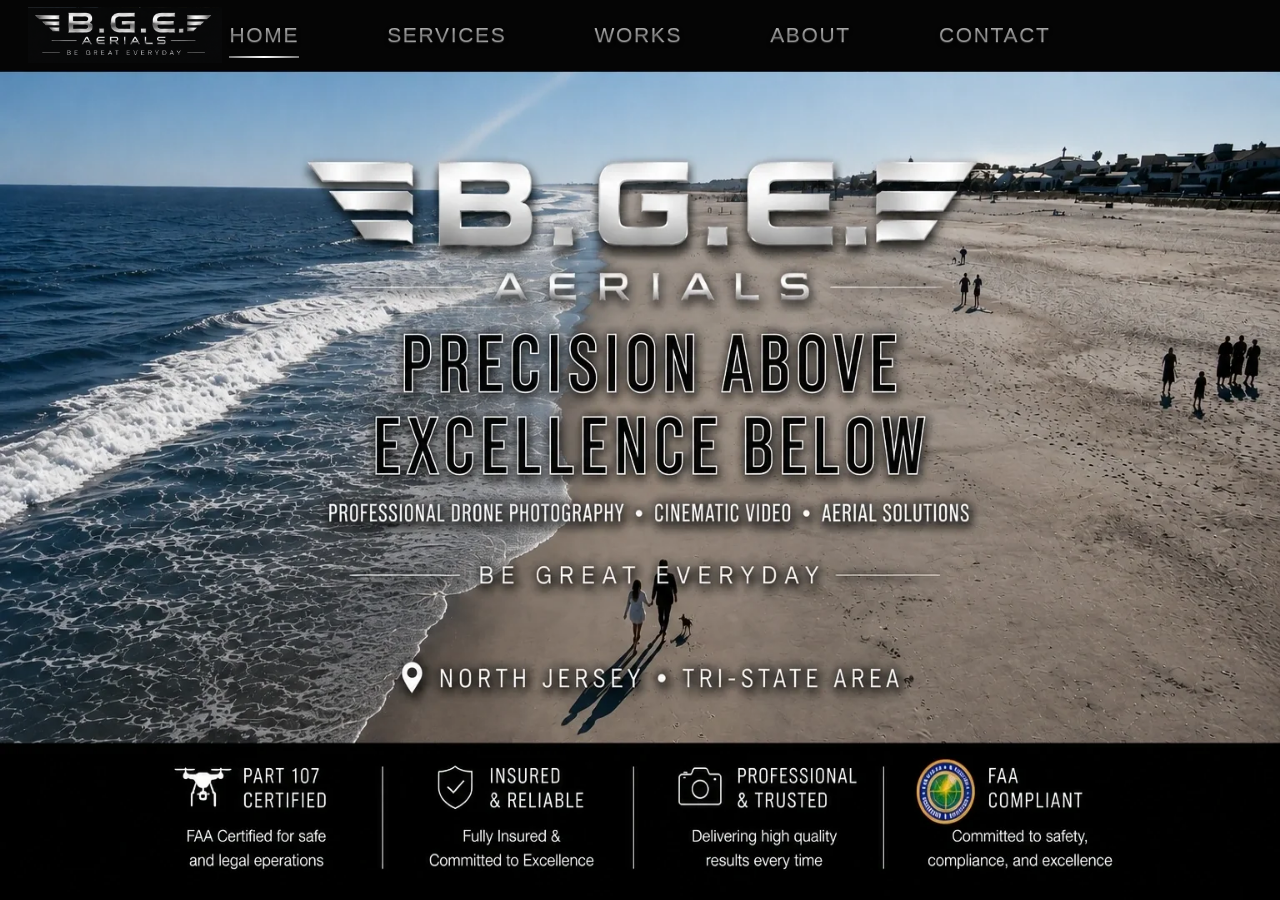
==== index.html @ 2f4e0eed "Add files via upload" ====
<!doctype html>
<html lang="en">
<head>
  <meta charset="utf-8">
  <meta name="viewport" content="width=device-width,initial-scale=1,viewport-fit=cover">
  <meta name="description" content="B.G.E. Aerials provides professional drone photography, cinematic video, and aerial media across North Jersey and the Tri-State Area.">
  <title>Home | B.G.E. Aerials</title>
  <style>
    *{box-sizing:border-box}
    html,body{margin:0;width:100%;min-height:100%;background:#000}
    body{font-family:Arial,Helvetica,sans-serif}
    .desktop-home{display:none}
    .mobile-home{display:block;position:relative;width:100%;min-height:100vh;background:#000}
    .mobile-home-header{height:92px;background:#050505;display:flex;align-items:center;justify-content:space-between;padding:8px 18px 8px 16px}
    .mobile-logo-home{display:block;width:min(48vw,330px);line-height:0}
    .mobile-logo-home img{display:block;width:100%;height:auto}
    .mobile-home-art-wrap{position:relative;width:100%;overflow:hidden;background:#000}
    .mobile-home-art{display:block;width:100%;height:auto;border:0;margin:0}
    .mobile-menu-button{position:relative;width:54px;height:54px;border:0;background:transparent;padding:0;cursor:pointer;z-index:51}
    .mobile-menu-button span,.mobile-menu-button::before,.mobile-menu-button::after{content:"";position:absolute;left:7px;right:7px;height:5px;border-radius:4px;background:#f4f4f4;box-shadow:0 1px 3px rgba(255,255,255,.25)}
    .mobile-menu-button::before{top:13px}.mobile-menu-button span{top:25px}.mobile-menu-button::after{top:37px}
    .mobile-nav{display:none;position:fixed;z-index:49;inset:0;background:rgba(0,0,0,.96);padding:110px 28px 28px}
    .mobile-nav.open{display:flex;flex-direction:column;align-items:center;gap:26px}
    .mobile-nav a{color:#fff;text-decoration:none;font-size:22px;letter-spacing:.12em;font-weight:700}

    .desktop-standard-header{display:none}
    @media (min-width:761px){
      html,body{height:100%;overflow:hidden}
      .mobile-home,.mobile-nav{display:none!important}
      .desktop-standard-header{
        display:flex;position:fixed;inset:0 0 auto 0;z-index:100000;
        width:100vw;height:70px;background:#050505;
        align-items:center;justify-content:center;
      }
      .desktop-standard-logo{
        position:absolute;left:28px;top:7px;width:210px;height:56px;
        overflow:hidden;pointer-events:none;user-select:none;
      }
      .desktop-standard-logo img{
        display:block;width:100%;height:56px;object-fit:contain;object-position:left center;
      }
      .desktop-standard-nav{display:flex;align-items:center;justify-content:center;gap:88px;height:70px}
      .desktop-standard-nav a{
        position:relative;display:flex;align-items:center;height:70px;
        color:#d9d9d9;text-decoration:none;text-transform:uppercase;
        font-family:"Arial Narrow",Arial,Helvetica,sans-serif;
        font-size:21px;font-weight:500;line-height:70px;letter-spacing:.08em;white-space:nowrap;
        background:linear-gradient(180deg,#ffffff 0%,#d5d5d5 35%,#858585 52%,#f3f3f3 72%,#b8b8b8 100%);
        -webkit-background-clip:text;background-clip:text;-webkit-text-fill-color:transparent;
        text-shadow:0 1px 1px rgba(255,255,255,.20),0 2px 4px rgba(0,0,0,.65);
      }
      .desktop-standard-nav a::after{
        content:"";position:absolute;left:0;right:0;bottom:12px;height:2px;
        background:linear-gradient(90deg,#777,#fff,#777);transform:scaleX(0);
      }
      .desktop-standard-nav a:hover::after,
      .desktop-standard-nav a.active::after{transform:scaleX(1)}
      .desktop-home{display:block;position:fixed;left:0;right:0;top:70px;bottom:0;overflow:hidden;background:#000}
      .desktop-art{display:block;width:100%;height:100%;object-fit:fill;border:0;pointer-events:none;user-select:none}
    }  
    @media (max-width:760px){
      :root{--bge-mobile-header-height:92px}
      .mobile-home-header{
        position:fixed!important;
        top:0!important;
        left:0!important;
        right:0!important;
        width:100%!important;
        height:var(--bge-mobile-header-height)!important;
        z-index:10000!important;
        margin:0!important;
        transform:none!important;
      }
      .mobile-home{
        padding-top:var(--bge-mobile-header-height)!important;
      }
      .mobile-nav{
        top:var(--bge-mobile-header-height)!important;
        padding-top:28px!important;
        z-index:9999!important;
      }
    }

    @media (max-width:760px){
      .mobile-nav{
        position:fixed!important;left:0!important;right:0!important;top:92px!important;bottom:0!important;
        width:100%!important;height:auto!important;padding:50px 24px 30px!important;margin:0!important;
        background:rgba(0,0,0,.90)!important;z-index:9999!important;
      }
      .mobile-nav.open{display:flex!important;flex-direction:column!important;align-items:center!important;justify-content:flex-start!important;gap:34px!important}
      .mobile-nav a{padding:0!important;margin:0!important;color:#fff!important;text-decoration:none!important;text-transform:uppercase!important;font-family:Arial,Helvetica,sans-serif!important;font-size:22px!important;font-weight:700!important;line-height:1.35!important;letter-spacing:.12em!important;text-align:center!important}
    }

  </style>
</head>
<body>
  <header class="desktop-standard-header" aria-label="Desktop site header">
    <div class="desktop-standard-logo" aria-label="B.G.E. Aerials">
      <img src="assets/desktop-about-logo-full-transparent.png" alt="B.G.E. Aerials">
    </div>
    <nav class="desktop-standard-nav" aria-label="Primary navigation">
      <a class="active" href="index.html">HOME</a>
      <a href="services.html">SERVICES</a>
      <a href="works.html">WORKS</a>
      <a href="about.html">ABOUT</a>
      <a href="contact.html">CONTACT</a>
    </nav>
  </header>

  <main class="desktop-home" aria-label="B.G.E. Aerials homepage">
    <img class="desktop-art" src="assets/homepage-approved-content-no-header.webp?v=20260803-header-match" alt="B.G.E. Aerials — Precision Above, Excellence Below">
  </main>

  <main class="mobile-home" aria-label="B.G.E. Aerials mobile homepage">
    <header class="mobile-home-header">
      <a class="mobile-logo-home" href="index.html" aria-label="B.G.E. Aerials Home"><img src="assets/contact-logo-clean.png" alt="B.G.E. Aerials"></a>
      <button class="mobile-menu-button" type="button" aria-label="Open navigation" aria-expanded="false"><span></span></button>
    </header>
    <div class="mobile-home-art-wrap">
      <img class="mobile-home-art" src="assets/home-mobile-approved-clean-final.webp?v=20260807-period-final" alt="B.G.E. Aerials — Precision Above, Excellence Below">
    </div>
  </main>
  <nav class="mobile-nav" aria-label="Mobile navigation">
    <a href="index.html">HOME</a><a href="services.html">SERVICES</a><a href="works.html">WORKS</a><a href="about.html">ABOUT</a><a href="contact.html">CONTACT</a>
  </nav>
  <script>
    const button=document.querySelector('.mobile-menu-button');
    const nav=document.querySelector('.mobile-nav');
    button.addEventListener('click',()=>{const open=nav.classList.toggle('open');button.setAttribute('aria-expanded',String(open));});
  </script>
</body>
</html>
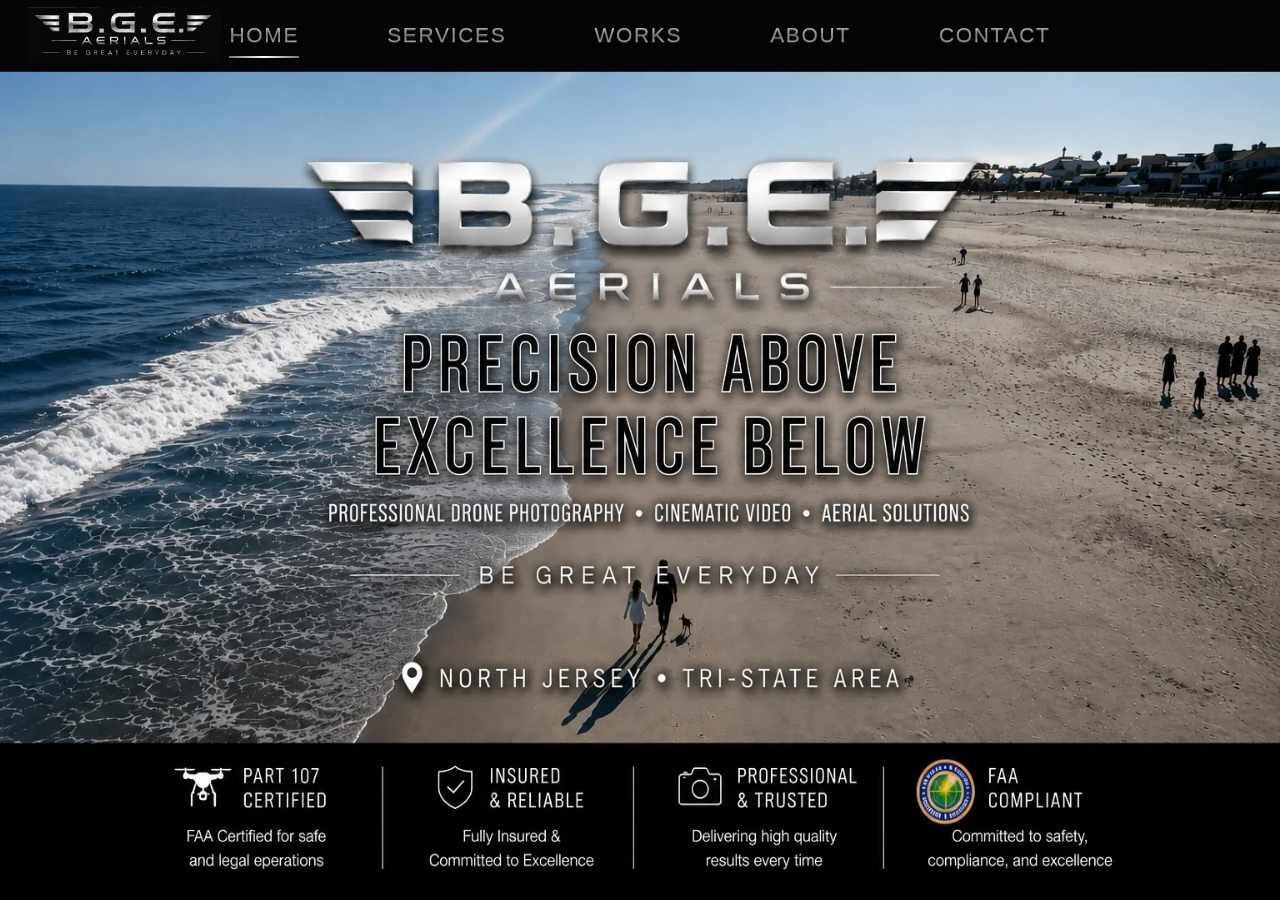
==== commit 63ba826a: "Add files via upload" ====
--- a/index.html
+++ b/index.html
@@ -91,6 +91,14 @@
       .mobile-nav a{padding:0!important;margin:0!important;color:#fff!important;text-decoration:none!important;text-transform:uppercase!important;font-family:Arial,Helvetica,sans-serif!important;font-size:22px!important;font-weight:700!important;line-height:1.35!important;letter-spacing:.12em!important;text-align:center!important}
     }
 
+    /* Desktop homepage: use the exact same shared header as every other page. */
+    .desktop-home-hotspots{display:none!important}
+    @media (min-width:1200px) and (min-aspect-ratio:3/2) and (hover:hover) and (pointer:fine){
+      .desktop-standard-header{display:flex!important}
+      .desktop-home{display:block!important;position:fixed!important;left:0!important;right:0!important;top:70px!important;bottom:0!important;width:100vw!important;height:auto!important;overflow:hidden!important;background:#000!important}
+      .desktop-home .desktop-art{content:url('assets/home-desktop-content-only.webp');width:100%!important;height:100%!important;object-fit:fill!important;object-position:center!important}
+    }
+
   </style>
 </head>
 <body>
@@ -108,16 +116,23 @@
   </header>
 
   <main class="desktop-home" aria-label="B.G.E. Aerials homepage">
-    <img class="desktop-art" src="assets/homepage-approved-content-no-header.webp?v=20260803-header-match" alt="B.G.E. Aerials — Precision Above, Excellence Below">
+    <img class="desktop-art" src="assets/home-approved.webp?v=20260803-header-match" alt="B.G.E. Aerials — Precision Above, Excellence Below">
+    <nav class="desktop-home-hotspots" aria-label="Desktop homepage navigation">
+      <a class="home" href="index.html" aria-label="Home"></a>
+      <a class="services" href="services.html" aria-label="Services"></a>
+      <a class="works" href="works.html" aria-label="Works"></a>
+      <a class="about" href="about.html" aria-label="About"></a>
+      <a class="contact" href="contact.html" aria-label="Contact"></a>
+    </nav>
   </main>
 
   <main class="mobile-home" aria-label="B.G.E. Aerials mobile homepage">
     <header class="mobile-home-header">
-      <a class="mobile-logo-home" href="index.html" aria-label="B.G.E. Aerials Home"><img src="assets/contact-logo-clean.png" alt="B.G.E. Aerials"></a>
+      <div class="mobile-logo-home" aria-label="B.G.E. Aerials"><img src="assets/contact-logo-clean.png" alt="B.G.E. Aerials"></div>
       <button class="mobile-menu-button" type="button" aria-label="Open navigation" aria-expanded="false"><span></span></button>
     </header>
     <div class="mobile-home-art-wrap">
-      <img class="mobile-home-art" src="assets/home-mobile-approved-clean-final.webp?v=20260807-period-final" alt="B.G.E. Aerials — Precision Above, Excellence Below">
+      <img class="mobile-home-art" src="assets/home-mobile-approved.webp?v=20260807-period-final" alt="B.G.E. Aerials — Precision Above, Excellence Below">
     </div>
   </main>
   <nav class="mobile-nav" aria-label="Mobile navigation">
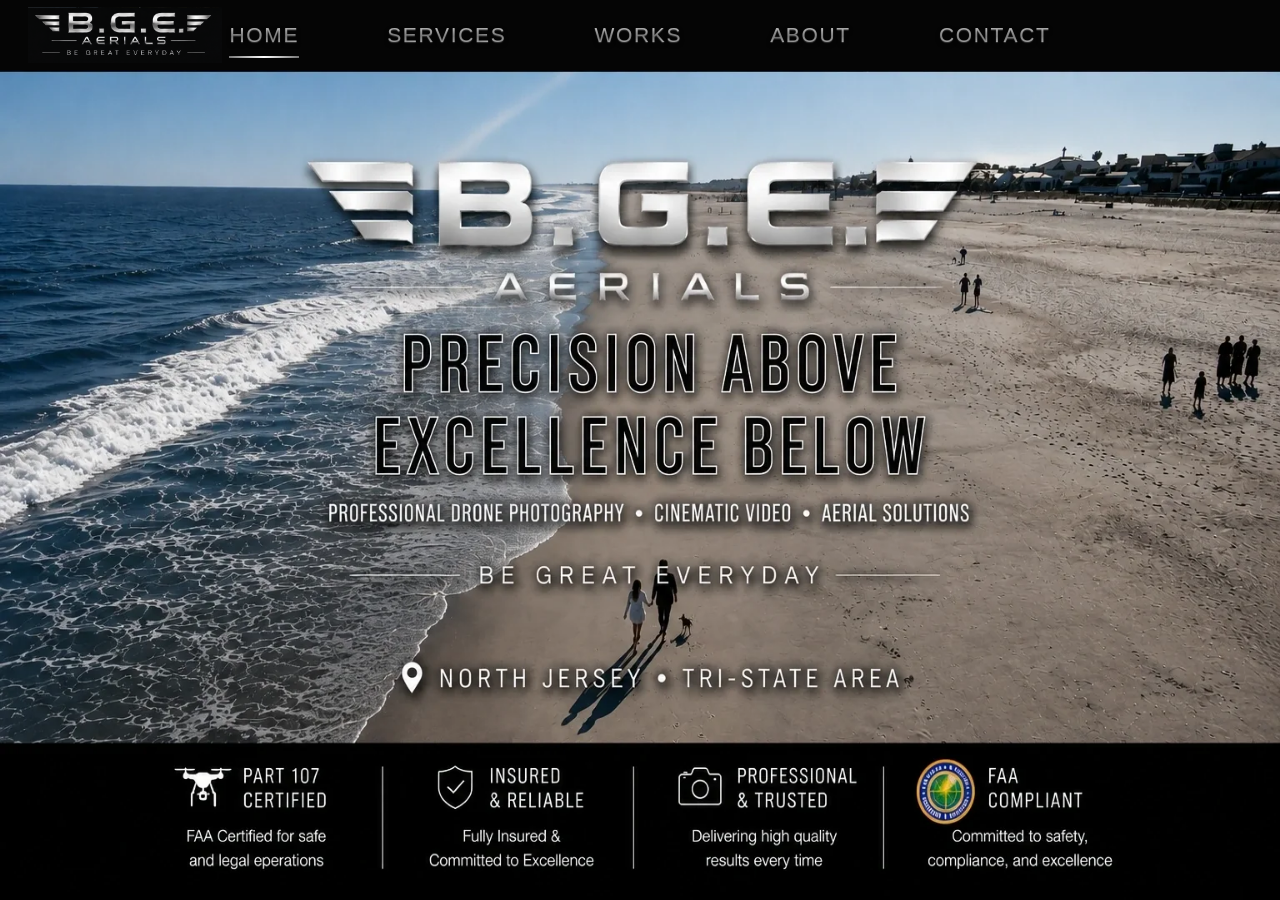
==== commit dc61f0c4: "Add files via upload" ====
--- a/index.html
+++ b/index.html
@@ -96,7 +96,7 @@
     @media (min-width:1200px) and (min-aspect-ratio:3/2) and (hover:hover) and (pointer:fine){
       .desktop-standard-header{display:flex!important}
       .desktop-home{display:block!important;position:fixed!important;left:0!important;right:0!important;top:70px!important;bottom:0!important;width:100vw!important;height:auto!important;overflow:hidden!important;background:#000!important}
-      .desktop-home .desktop-art{content:url('assets/home-desktop-content-only.webp');width:100%!important;height:100%!important;object-fit:fill!important;object-position:center!important}
+      .desktop-home .desktop-art{content:url('assets/home-approved.webp');width:100%!important;height:100%!important;object-fit:fill!important;object-position:center!important}
     }
 
   </style>
@@ -116,7 +116,7 @@
   </header>
 
   <main class="desktop-home" aria-label="B.G.E. Aerials homepage">
-    <img class="desktop-art" src="assets/home-approved.webp?v=20260803-header-match" alt="B.G.E. Aerials — Precision Above, Excellence Below">
+    <img class="desktop-art" src="assets/home-approved.webp?v=20260803-header-match" alt="B.G.E. Aerials — Precision Above, Excellence Below" loading="eager" fetchpriority="high" decoding="async">
     <nav class="desktop-home-hotspots" aria-label="Desktop homepage navigation">
       <a class="home" href="index.html" aria-label="Home"></a>
       <a class="services" href="services.html" aria-label="Services"></a>
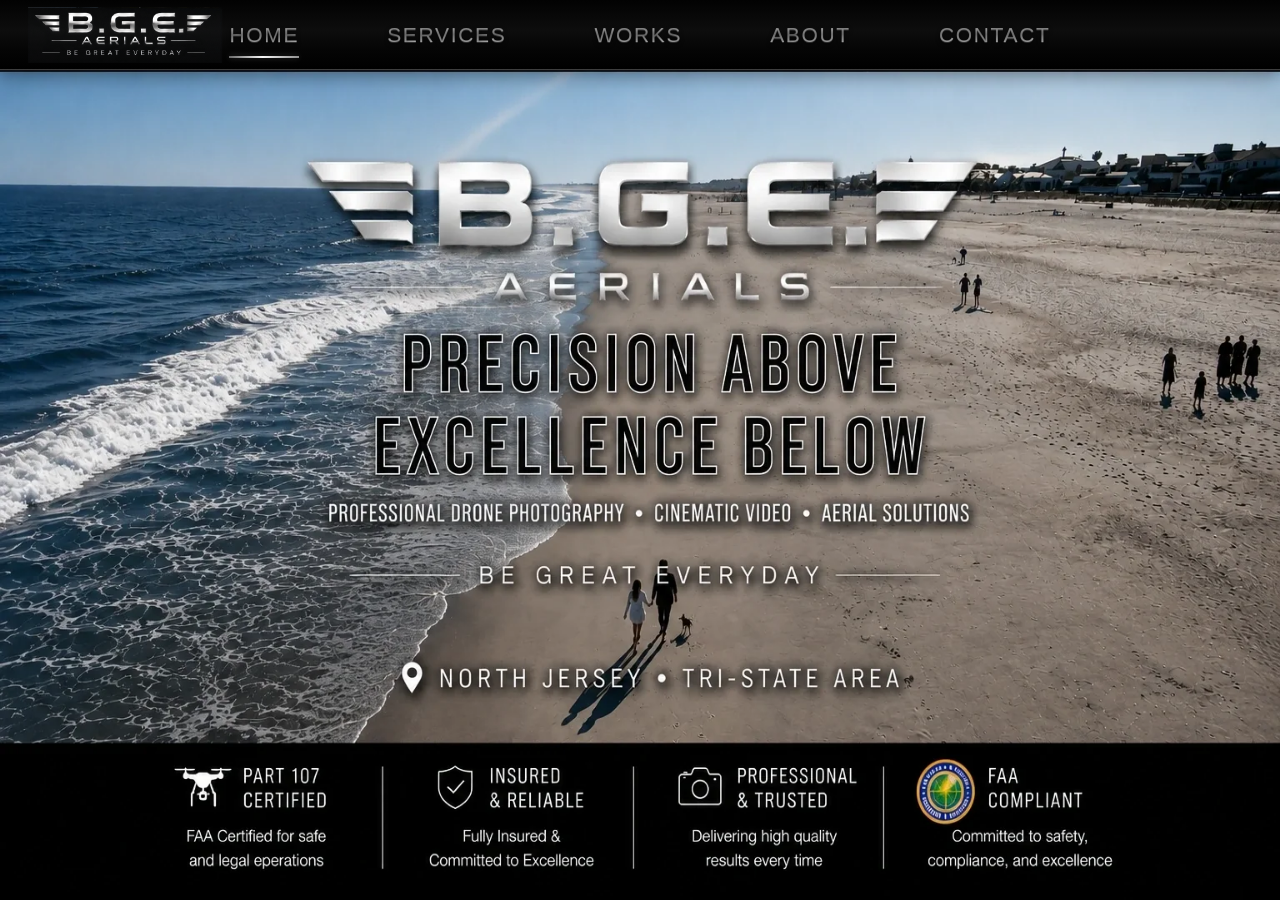
==== commit 8fc5dec2: "Add files via upload" ====
--- a/index.html
+++ b/index.html
@@ -100,6 +100,9 @@
     }
 
   </style>
+
+  <link rel="stylesheet" href="tablet-portrait-header-match.css?v=20260916">
+  <link rel="stylesheet" href="unified-metallic-header.css?v=20260917">
 </head>
 <body>
   <header class="desktop-standard-header" aria-label="Desktop site header">
--- a/tablet-portrait-header-match.css
+++ b/tablet-portrait-header-match.css
@@ -0,0 +1,114 @@
+/* =========================================================
+   2026-09-16 — TABLET PORTRAIT HEADER MATCH
+   Makes every tablet-portrait site header visually match the
+   approved Services-page header style as closely as possible.
+   Desktop, mobile, and tablet landscape remain unchanged.
+   ========================================================= */
+@media screen and (min-width:761px) and (max-width:1366px) and (orientation:portrait){
+  body > .desktop-standard-header,
+  html:has(body > .desktop-standard-header) body > .desktop-standard-header{
+    display:flex !important;
+    position:fixed !important;
+    inset:0 0 auto 0 !important;
+    z-index:100000 !important;
+    width:100vw !important;
+    height:76px !important;
+    min-height:76px !important;
+    margin:0 !important;
+    padding:0 !important;
+    background:#050505 !important;
+    align-items:center !important;
+    justify-content:center !important;
+    border:0 !important;
+    box-shadow:none !important;
+  }
+
+  body > .desktop-standard-header .desktop-standard-logo{
+    position:absolute !important;
+    left:26px !important;
+    top:10px !important;
+    width:205px !important;
+    height:54px !important;
+    overflow:hidden !important;
+    pointer-events:none !important;
+    user-select:none !important;
+  }
+
+  body > .desktop-standard-header .desktop-standard-logo img{
+    display:block !important;
+    width:100% !important;
+    height:54px !important;
+    object-fit:contain !important;
+    object-position:left center !important;
+    filter:none !important;
+  }
+
+  body > .desktop-standard-header .desktop-standard-nav{
+    display:flex !important;
+    align-items:center !important;
+    justify-content:center !important;
+    gap:clamp(34px,4.5vw,58px) !important;
+    height:76px !important;
+    margin:0 auto !important;
+    padding:0 14px 0 220px !important;
+  }
+
+  body > .desktop-standard-header .desktop-standard-nav a{
+    position:relative !important;
+    display:flex !important;
+    align-items:center !important;
+    justify-content:center !important;
+    height:76px !important;
+    color:#ffffff !important;
+    text-decoration:none !important;
+    text-transform:uppercase !important;
+    font-family:Arial,Helvetica,sans-serif !important;
+    font-size:clamp(13px,1.85vw,17px) !important;
+    font-weight:500 !important;
+    line-height:76px !important;
+    letter-spacing:.06em !important;
+    white-space:nowrap !important;
+    background:none !important;
+    -webkit-background-clip:border-box !important;
+    background-clip:border-box !important;
+    -webkit-text-fill-color:#ffffff !important;
+    text-shadow:none !important;
+  }
+
+  body > .desktop-standard-header .desktop-standard-nav a::after,
+  body > .desktop-standard-header .desktop-standard-nav a.active::after,
+  body > .desktop-standard-header .desktop-standard-nav a:hover::after{
+    content:"" !important;
+    display:block !important;
+    position:absolute !important;
+    left:0 !important;
+    right:0 !important;
+    bottom:14px !important;
+    height:2px !important;
+    border-radius:2px !important;
+    background:#ffffff !important;
+    transform:scaleX(0) !important;
+    transition:transform .18s ease !important;
+  }
+
+  body > .desktop-standard-header .desktop-standard-nav a.active::after,
+  body > .desktop-standard-header .desktop-standard-nav a[aria-current="page"]::after{
+    transform:scaleX(1) !important;
+  }
+
+  body > .desktop-standard-header .desktop-standard-nav a:hover::after,
+  body > .desktop-standard-header .desktop-standard-nav a:focus-visible::after{
+    transform:scaleX(1) !important;
+  }
+
+  /* keep primary desktop/tablet canvases tucked below the fixed portrait header */
+  body:not(.services-page) > .desktop-home,
+  body:not(.services-page) > .contact-screen,
+  body:not(.services-page) > .tablet-contact-live,
+  body:not(.services-page) > .desktop-art.about-exact-stage,
+  body:not(.services-page) > .desktop-art,
+  body:not(.services-page) > .desktop-standard-main,
+  body:not(.services-page) > main.desktop-art{
+    top:76px !important;
+  }
+}
--- a/unified-metallic-header.css
+++ b/unified-metallic-header.css
@@ -0,0 +1,107 @@
+/* =========================================================
+   B.G.E. AERIALS — UNIFIED SILVER METALLIC HEADER SYSTEM
+   Applies the same silver-metallic header treatment across
+   desktop, tablet landscape, tablet portrait, and mobile.
+   Page layouts/content are intentionally untouched.
+   ========================================================= */
+:root{
+  --bge-metal-1:#f8f8f8;
+  --bge-metal-2:#c8c8c8;
+  --bge-metal-3:#777;
+  --bge-metal-4:#efefef;
+  --bge-metal-5:#a9a9a9;
+  --bge-header-black:#050505;
+}
+
+/* Shared live desktop + tablet headers */
+html body .desktop-standard-header{
+  background:
+    linear-gradient(180deg,#020202 0%,#0d0d0d 44%,#050505 72%,#000 100%) !important;
+  border-bottom:1px solid rgba(215,215,215,.28) !important;
+  box-shadow:0 1px 0 rgba(255,255,255,.05),0 5px 18px rgba(0,0,0,.42) !important;
+}
+html body .desktop-standard-header .desktop-standard-nav a{
+  color:#d8d8d8 !important;
+  background:linear-gradient(180deg,
+    var(--bge-metal-1) 0%,
+    var(--bge-metal-2) 26%,
+    var(--bge-metal-3) 49%,
+    var(--bge-metal-4) 70%,
+    var(--bge-metal-5) 100%) !important;
+  -webkit-background-clip:text !important;
+  background-clip:text !important;
+  -webkit-text-fill-color:transparent !important;
+  text-shadow:0 1px 0 rgba(255,255,255,.16),0 2px 4px rgba(0,0,0,.82) !important;
+}
+html body .desktop-standard-header .desktop-standard-nav a::after,
+html body .desktop-standard-header .desktop-standard-nav a.active::after,
+html body .desktop-standard-header .desktop-standard-nav a:hover::after,
+html body .desktop-standard-header .desktop-standard-nav a:focus-visible::after{
+  background:linear-gradient(90deg,#686868 0%,#f7f7f7 48%,#919191 100%) !important;
+  box-shadow:0 0 6px rgba(255,255,255,.22) !important;
+}
+html body .desktop-standard-header .desktop-standard-logo img{
+  filter:contrast(1.05) brightness(1.07) drop-shadow(0 1px 1px rgba(255,255,255,.08)) !important;
+}
+
+/* Mobile black-metal header shells */
+html body .mobile-header,
+html body .mobile-home-header,
+html body .mobile-contact-header,
+html body .mobile-contact-header-exact{
+  background:linear-gradient(180deg,#020202 0%,#101010 48%,#030303 100%) !important;
+  border-bottom:1px solid rgba(215,215,215,.25) !important;
+  box-shadow:0 1px 0 rgba(255,255,255,.04),0 5px 16px rgba(0,0,0,.45) !important;
+}
+html body .mobile-logo-home img,
+html body .mobile-home-header .mobile-logo-home img{
+  filter:contrast(1.06) brightness(1.08) drop-shadow(0 1px 1px rgba(255,255,255,.08)) !important;
+}
+
+/* Text hamburger glyph used on Services / Works / About / 404 */
+html body .menu-toggle{
+  color:transparent !important;
+  background:linear-gradient(180deg,#f8f8f8 0%,#c9c9c9 28%,#787878 50%,#f1f1f1 72%,#a7a7a7 100%) !important;
+  -webkit-background-clip:text !important;
+  background-clip:text !important;
+  -webkit-text-fill-color:transparent !important;
+  text-shadow:0 1px 0 rgba(255,255,255,.12),0 2px 4px rgba(0,0,0,.85) !important;
+}
+
+/* Three-bar hamburger used on Home / Contact */
+html body .mobile-menu-button span,
+html body .mobile-menu-button::before,
+html body .mobile-menu-button::after{
+  background:linear-gradient(180deg,#f7f7f7 0%,#bababa 38%,#707070 56%,#ededed 78%,#aaa 100%) !important;
+  box-shadow:0 1px 2px rgba(255,255,255,.18),0 2px 4px rgba(0,0,0,.78) !important;
+}
+
+/* Open navigation/drawer links use the same silver-metallic treatment */
+html body .mobile-nav a,
+html body .mobile-drawer a,
+html body .mobile-contact-drawer a{
+  color:#d8d8d8 !important;
+  background:linear-gradient(180deg,#fff 0%,#c7c7c7 29%,#777 50%,#efefef 72%,#aaa 100%) !important;
+  -webkit-background-clip:text !important;
+  background-clip:text !important;
+  -webkit-text-fill-color:transparent !important;
+  text-shadow:0 1px 0 rgba(255,255,255,.12),0 2px 4px rgba(0,0,0,.82) !important;
+}
+html body .mobile-contact-close{
+  color:#d0d0d0 !important;
+  text-shadow:0 1px 0 #fff,0 2px 5px #000 !important;
+}
+
+/* Tablet-portrait shared header keeps the same geometry, only metallic appearance changes. */
+@media screen and (min-width:761px) and (max-width:1366px) and (orientation:portrait){
+  html body > .desktop-standard-header{
+    background:linear-gradient(180deg,#020202 0%,#101010 46%,#030303 100%) !important;
+    border-bottom:1px solid rgba(215,215,215,.28) !important;
+  }
+  html body > .desktop-standard-header .desktop-standard-nav a{
+    background:linear-gradient(180deg,#fff 0%,#c8c8c8 28%,#747474 50%,#f0f0f0 72%,#a8a8a8 100%) !important;
+    -webkit-background-clip:text !important;
+    background-clip:text !important;
+    -webkit-text-fill-color:transparent !important;
+  }
+}
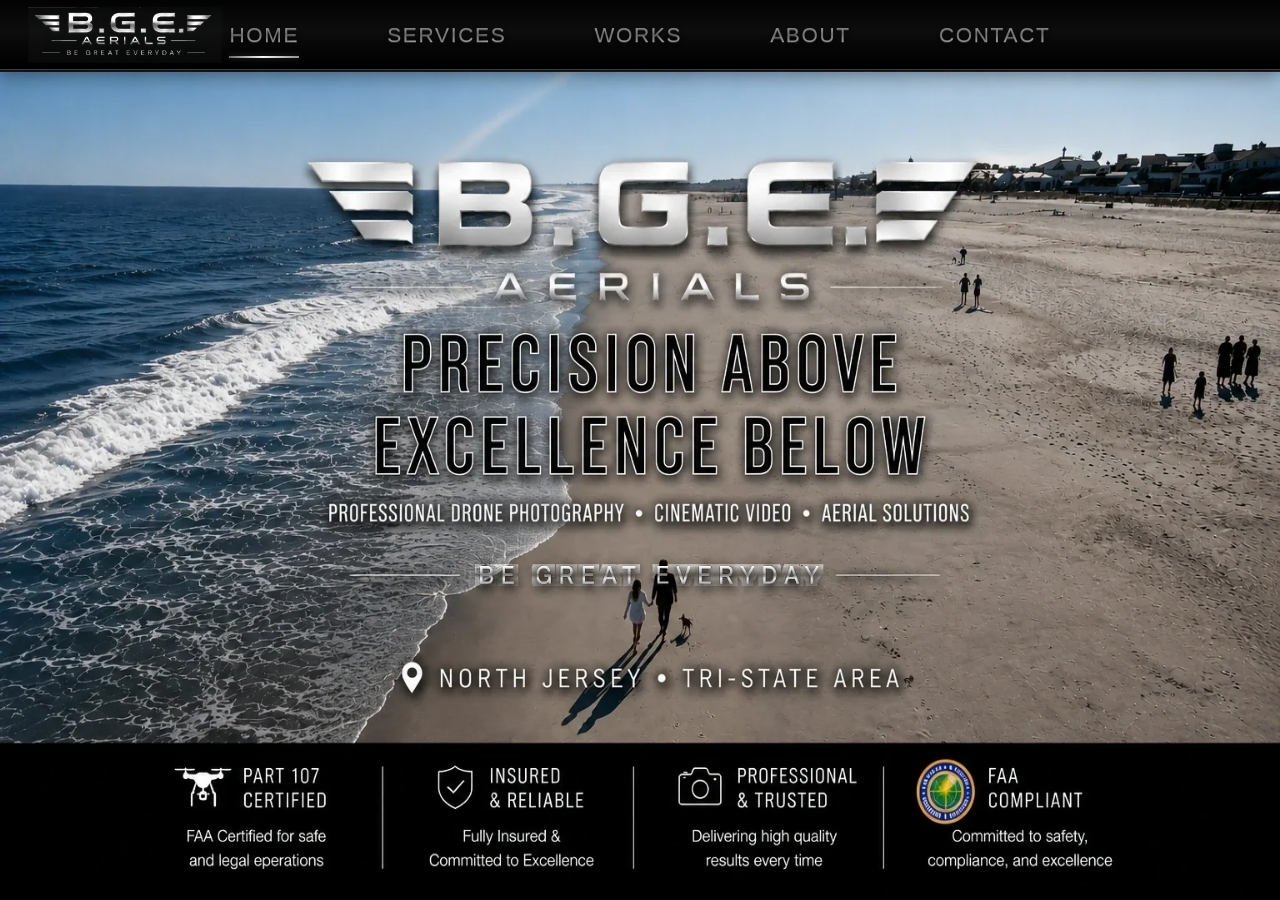
==== commit 2d1785c6: "Match Home Be Great Everyday to metallic logo" ====
--- a/index.html
+++ b/index.html
@@ -96,7 +96,7 @@
     @media (min-width:1200px) and (min-aspect-ratio:3/2) and (hover:hover) and (pointer:fine){
       .desktop-standard-header{display:flex!important}
       .desktop-home{display:block!important;position:fixed!important;left:0!important;right:0!important;top:70px!important;bottom:0!important;width:100vw!important;height:auto!important;overflow:hidden!important;background:#000!important}
-      .desktop-home .desktop-art{content:url('assets/home-approved.webp');width:100%!important;height:100%!important;object-fit:fill!important;object-position:center!important}
+      .desktop-home .desktop-art{content:url('assets/home-approved-metallic-slogan.webp');width:100%!important;height:100%!important;object-fit:fill!important;object-position:center!important}
     }
 
   </style>
@@ -119,7 +119,7 @@
   </header>
 
   <main class="desktop-home" aria-label="B.G.E. Aerials homepage">
-    <img class="desktop-art" src="assets/home-approved.webp?v=20260803-header-match" alt="B.G.E. Aerials — Precision Above, Excellence Below" loading="eager" fetchpriority="high" decoding="async">
+    <img class="desktop-art" src="assets/home-approved-metallic-slogan.webp?v=20260803-header-match" alt="B.G.E. Aerials — Precision Above, Excellence Below" loading="eager" fetchpriority="high" decoding="async">
     <nav class="desktop-home-hotspots" aria-label="Desktop homepage navigation">
       <a class="home" href="index.html" aria-label="Home"></a>
       <a class="services" href="services.html" aria-label="Services"></a>
@@ -135,7 +135,7 @@
       <button class="mobile-menu-button" type="button" aria-label="Open navigation" aria-expanded="false"><span></span></button>
     </header>
     <div class="mobile-home-art-wrap">
-      <img class="mobile-home-art" src="assets/home-mobile-approved.webp?v=20260807-period-final" alt="B.G.E. Aerials — Precision Above, Excellence Below">
+      <img class="mobile-home-art" src="assets/home-mobile-approved-metallic-slogan.webp?v=20260807-period-final" alt="B.G.E. Aerials — Precision Above, Excellence Below">
     </div>
   </main>
   <nav class="mobile-nav" aria-label="Mobile navigation">
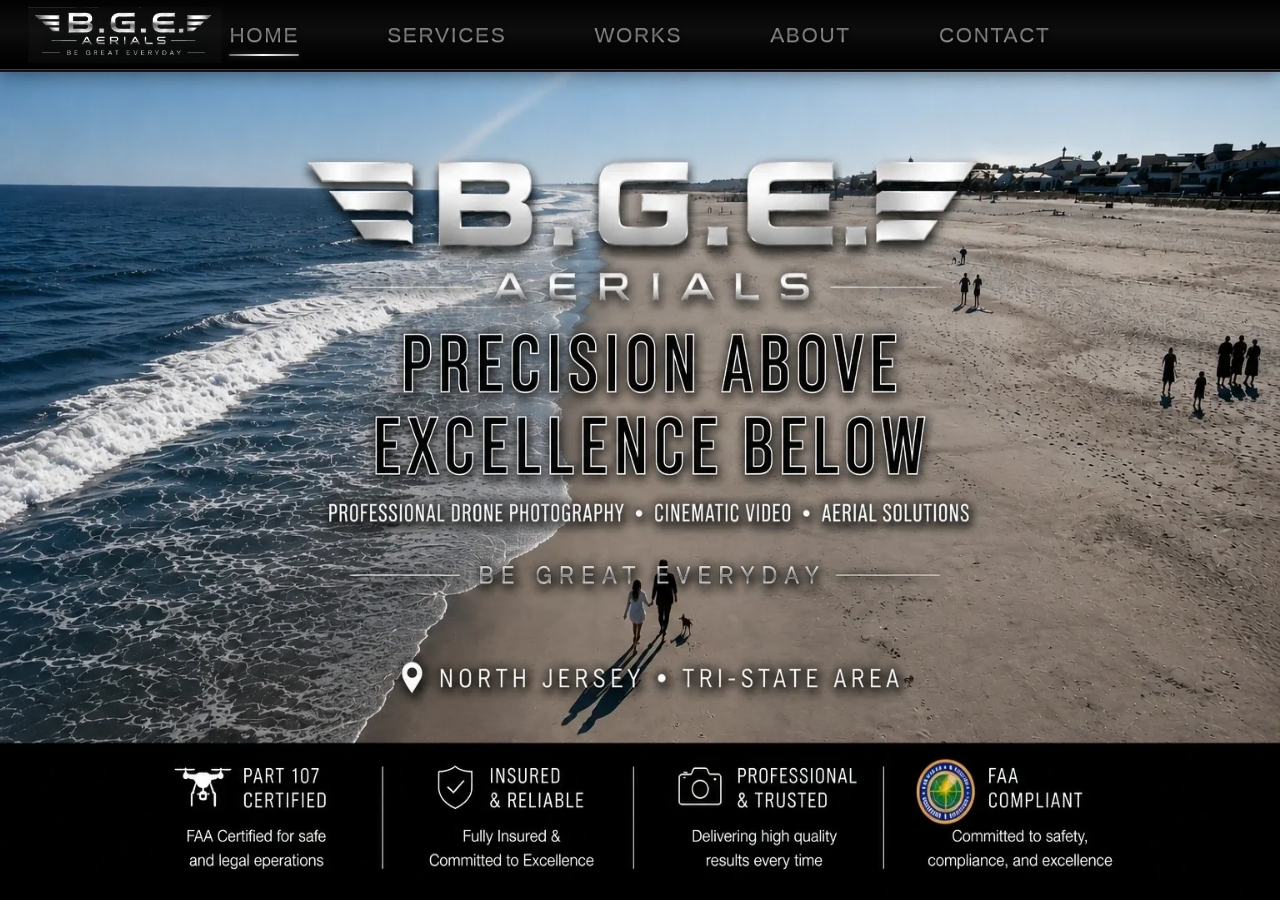
==== commit 21e69cf6: "Add files via upload" ====
--- a/index.html
+++ b/index.html
@@ -96,7 +96,7 @@
     @media (min-width:1200px) and (min-aspect-ratio:3/2) and (hover:hover) and (pointer:fine){
       .desktop-standard-header{display:flex!important}
       .desktop-home{display:block!important;position:fixed!important;left:0!important;right:0!important;top:70px!important;bottom:0!important;width:100vw!important;height:auto!important;overflow:hidden!important;background:#000!important}
-      .desktop-home .desktop-art{content:url('assets/home-approved-metallic-slogan.webp');width:100%!important;height:100%!important;object-fit:fill!important;object-position:center!important}
+      .desktop-home .desktop-art{content:url('assets/home-approved-metallic-slogan-clean-final.webp');width:100%!important;height:100%!important;object-fit:fill!important;object-position:center!important}
     }
 
   </style>
@@ -119,7 +119,7 @@
   </header>
 
   <main class="desktop-home" aria-label="B.G.E. Aerials homepage">
-    <img class="desktop-art" src="assets/home-approved-metallic-slogan.webp?v=20260803-header-match" alt="B.G.E. Aerials — Precision Above, Excellence Below" loading="eager" fetchpriority="high" decoding="async">
+    <img class="desktop-art" src="assets/home-approved-metallic-slogan-clean-final.webp?v=20260803-header-match" alt="B.G.E. Aerials — Precision Above, Excellence Below" loading="eager" fetchpriority="high" decoding="async">
     <nav class="desktop-home-hotspots" aria-label="Desktop homepage navigation">
       <a class="home" href="index.html" aria-label="Home"></a>
       <a class="services" href="services.html" aria-label="Services"></a>
@@ -135,7 +135,7 @@
       <button class="mobile-menu-button" type="button" aria-label="Open navigation" aria-expanded="false"><span></span></button>
     </header>
     <div class="mobile-home-art-wrap">
-      <img class="mobile-home-art" src="assets/home-mobile-approved-metallic-slogan.webp?v=20260807-period-final" alt="B.G.E. Aerials — Precision Above, Excellence Below">
+      <img class="mobile-home-art" src="assets/home-mobile-approved-metallic-slogan-clean-final.webp?v=20260807-period-final" alt="B.G.E. Aerials — Precision Above, Excellence Below">
     </div>
   </main>
   <nav class="mobile-nav" aria-label="Mobile navigation">
--- a/tablet-portrait-header-match.css
+++ b/tablet-portrait-header-match.css
@@ -112,3 +112,53 @@
     top:76px !important;
   }
 }
+
+
+/* =========================================================
+   2026-09-29 — TABLET ACTIVE NAV UNDERLINE RESTORE
+   Ensure every tablet page header shows the active-page line
+   beneath the current navigation item. Phone and desktop stay
+   unchanged.
+   ========================================================= */
+@media screen and (min-width:761px) and (max-width:1366px){
+  body > .desktop-standard-header .desktop-standard-nav a,
+  body > .desktop-unified-header .desktop-unified-nav a{
+    position:relative !important;
+  }
+
+  body > .desktop-standard-header .desktop-standard-nav a::after,
+  body > .desktop-standard-header .desktop-standard-nav a.active::after,
+  body > .desktop-standard-header .desktop-standard-nav a:hover::after,
+  body > .desktop-unified-header .desktop-unified-nav a::after,
+  body > .desktop-unified-header .desktop-unified-nav a:hover::after{
+    content:"" !important;
+    display:block !important;
+    position:absolute !important;
+    left:0 !important;
+    right:0 !important;
+    bottom:14px !important;
+    height:2px !important;
+    border-radius:2px !important;
+    background:#ffffff !important;
+    transform:scaleX(0) !important;
+    transition:transform .18s ease !important;
+  }
+
+  body > .desktop-standard-header .desktop-standard-nav a.active::after,
+  body > .desktop-standard-header .desktop-standard-nav a[aria-current="page"]::after,
+  body.home-page > .desktop-unified-header .desktop-unified-nav a[data-page="home"]::after,
+  body.services-page > .desktop-unified-header .desktop-unified-nav a[data-page="services"]::after,
+  body.works-page > .desktop-unified-header .desktop-unified-nav a[data-page="works"]::after,
+  body.about-page > .desktop-unified-header .desktop-unified-nav a[data-page="about"]::after,
+  body.contact-page > .desktop-unified-header .desktop-unified-nav a[data-page="contact"]::after,
+  body.page-404 > .desktop-unified-header .desktop-unified-nav a[data-page]::after{
+    transform:scaleX(1) !important;
+  }
+
+  body > .desktop-standard-header .desktop-standard-nav a:hover::after,
+  body > .desktop-standard-header .desktop-standard-nav a:focus-visible::after,
+  body > .desktop-unified-header .desktop-unified-nav a:hover::after,
+  body > .desktop-unified-header .desktop-unified-nav a:focus-visible::after{
+    transform:scaleX(1) !important;
+  }
+}
